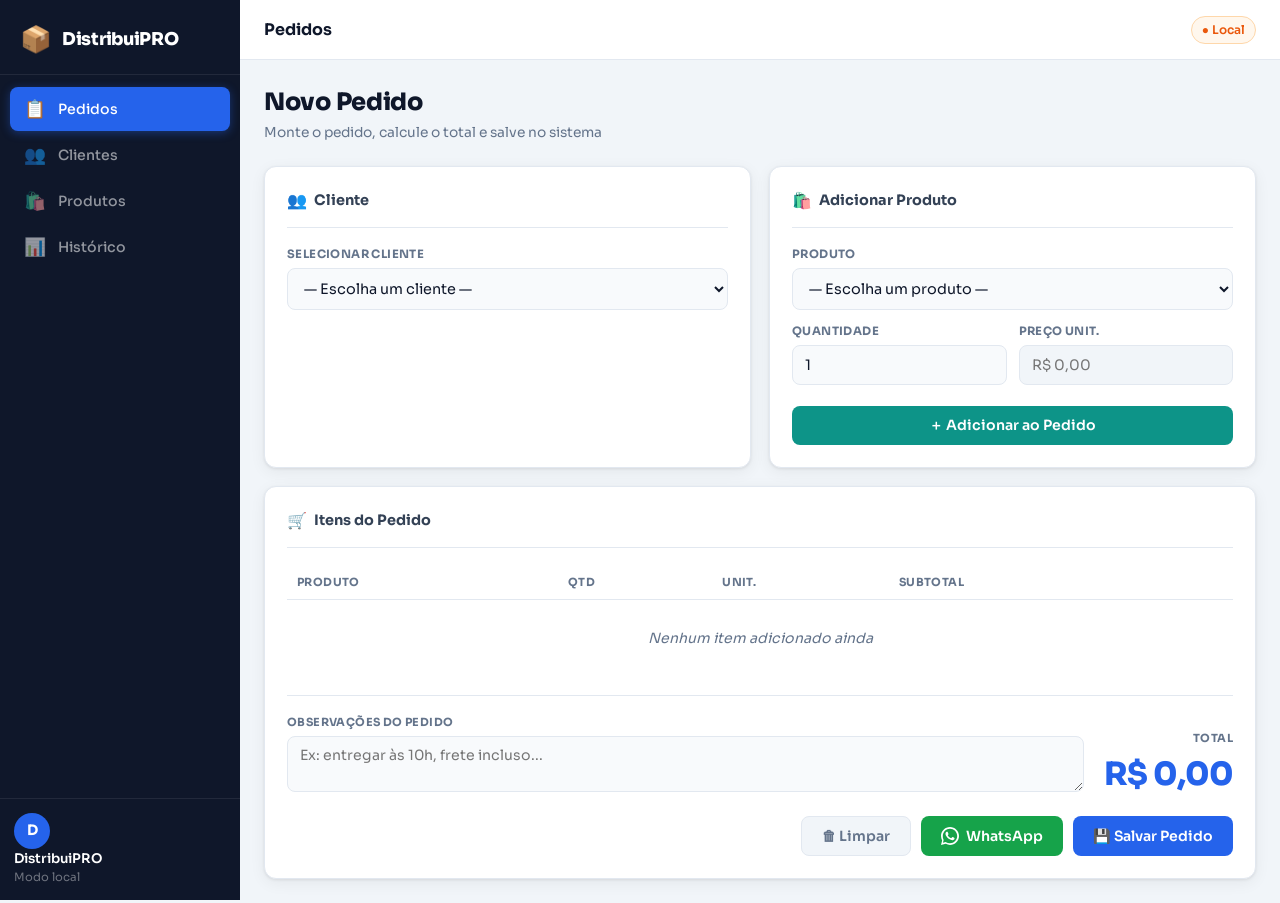
==== app.html @ ff59d77d "Versão inicial do DistribuiPRO Sistema de pedidos para distribuidora com cadastro de clientes, produ" ====
<!DOCTYPE html>
<html lang="pt-BR">
<head>
<meta charset="UTF-8"/>
<meta name="viewport" content="width=device-width, initial-scale=1.0"/>
<title>DistribuiPRO – Sistema</title>
<link href="https://fonts.googleapis.com/css2?family=Sora:wght@300;400;500;600;700;800&display=swap" rel="stylesheet"/>
<link rel="stylesheet" href="style.css"/>
</head>
<body class="app-page">

<!-- SIDEBAR -->
<aside class="sidebar" id="sidebar">
  <div class="sidebar-brand">
    <span class="sidebar-logo">📦</span>
    <span class="sidebar-name">DistribuiPRO</span>
  </div>

  <nav class="sidebar-nav">
    <button class="nav-item active" data-page="pedidos">
      <span class="nav-icon">📋</span><span class="nav-label">Pedidos</span>
    </button>
    <button class="nav-item" data-page="clientes">
      <span class="nav-icon">👥</span><span class="nav-label">Clientes</span>
    </button>
    <button class="nav-item" data-page="produtos">
      <span class="nav-icon">🛍️</span><span class="nav-label">Produtos</span>
    </button>
    <button class="nav-item" data-page="historico">
      <span class="nav-icon">📊</span><span class="nav-label">Histórico</span>
    </button>
  </nav>

  <div class="sidebar-footer">
    <div class="user-info">
      <div class="user-avatar" id="user-avatar">?</div>
      <div class="user-details">
        <span class="user-name" id="user-name">Carregando...</span>
        <span class="user-email" id="user-email"></span>
      </div>
    </div>
    <button class="btn-logout" id="btn-logout" title="Sair">⏻</button>
  </div>
</aside>

<!-- MAIN -->
<div class="app-main">

  <!-- TOP BAR -->
  <header class="topbar">
    <button class="btn-menu" onclick="toggleSidebar()">☰</button>
    <h1 class="topbar-title" id="page-title">Pedidos</h1>
    <div class="topbar-right">
      <span class="sync-badge" id="sync-badge">● Online</span>
    </div>
  </header>

  <!-- PÁGINAS -->
  <div class="page-content">

    <!-- ══════════════════════════════ NOVO PEDIDO ══════════════════════════════ -->
    <section class="page active" id="page-pedidos">
      <div class="page-header">
        <h2>Novo Pedido</h2>
        <p>Monte o pedido, calcule o total e salve no sistema</p>
      </div>

      <div class="grid-2">
        <!-- Cliente -->
        <div class="card">
          <div class="card-head"><span class="card-icon">👥</span> Cliente</div>
          <div class="field">
            <label>Selecionar cliente</label>
            <select id="sel-cliente">
              <option value="">— Escolha um cliente —</option>
            </select>
          </div>
          <div id="info-cliente" class="info-box hidden"></div>
        </div>

        <!-- Produto -->
        <div class="card">
          <div class="card-head"><span class="card-icon">🛍️</span> Adicionar Produto</div>
          <div class="field">
            <label>Produto</label>
            <select id="sel-produto">
              <option value="">— Escolha um produto —</option>
            </select>
          </div>
          <div class="field-row">
            <div class="field">
              <label>Quantidade</label>
              <input type="number" id="qtd-produto" min="1" value="1"/>
            </div>
            <div class="field">
              <label>Preço unit.</label>
              <input type="text" id="preco-unit" readonly placeholder="R$ 0,00"/>
            </div>
          </div>
          <button class="btn btn-teal btn-full mt8" onclick="adicionarItem()">＋ Adicionar ao Pedido</button>
        </div>
      </div>

      <!-- Itens -->
      <div class="card mt">
        <div class="card-head"><span class="card-icon">🛒</span> Itens do Pedido</div>
        <div class="table-wrap">
          <table>
            <thead><tr><th>Produto</th><th>Qtd</th><th>Unit.</th><th>Subtotal</th><th></th></tr></thead>
            <tbody id="tbody-pedido">
              <tr><td colspan="5" class="empty-msg">Nenhum item adicionado ainda</td></tr>
            </tbody>
          </table>
        </div>
        <div class="total-area">
          <div class="obs-area">
            <label class="obs-lbl">Observações do pedido</label>
            <textarea id="obs-pedido" rows="2" placeholder="Ex: entregar às 10h, frete incluso..."></textarea>
          </div>
          <div class="total-box">
            <span>Total</span>
            <strong id="total-display">R$ 0,00</strong>
          </div>
        </div>
        <div class="pedido-btns">
          <button class="btn btn-ghost" onclick="limparPedido()">🗑 Limpar</button>
          <button class="btn btn-wpp" onclick="enviarWhatsApp()">
            <svg width="18" height="18" viewBox="0 0 24 24" fill="currentColor"><path d="M17.472 14.382c-.297-.149-1.758-.867-2.03-.967-.273-.099-.471-.148-.67.15-.197.297-.767.966-.94 1.164-.173.199-.347.223-.644.075-.297-.15-1.255-.463-2.39-1.475-.883-.788-1.48-1.761-1.653-2.059-.173-.297-.018-.458.13-.606.134-.133.298-.347.446-.52.149-.174.198-.298.298-.497.099-.198.05-.371-.025-.52-.075-.149-.669-1.612-.916-2.207-.242-.579-.487-.5-.669-.51a5.526 5.526 0 00-.57-.01c-.198 0-.52.074-.792.372-.272.297-1.04 1.016-1.04 2.479 0 1.462 1.065 2.875 1.213 3.074.149.198 2.096 3.2 5.077 4.487.709.306 1.262.489 1.694.625.712.227 1.36.195 1.871.118.571-.085 1.758-.719 2.006-1.413.248-.694.248-1.289.173-1.413-.074-.124-.272-.198-.57-.347z"/><path d="M12 0C5.373 0 0 5.373 0 12c0 2.137.563 4.136 1.535 5.874L0 24l6.294-1.508A11.954 11.954 0 0012 24c6.627 0 12-5.373 12-12S18.627 0 12 0zm0 21.6a9.567 9.567 0 01-5.29-1.42l-.38-.226-3.738.895.942-3.632-.249-.394A9.567 9.567 0 012.4 12C2.4 6.698 6.698 2.4 12 2.4S21.6 6.698 21.6 12 17.302 21.6 12 21.6z"/></svg>
            WhatsApp
          </button>
          <button class="btn btn-primary" onclick="salvarPedido()">💾 Salvar Pedido</button>
        </div>
      </div>
    </section>

    <!-- ══════════════════════════════ CLIENTES ══════════════════════════════ -->
    <section class="page" id="page-clientes">
      <div class="page-header">
        <h2>Clientes</h2>
        <p>Cadastre e gerencie os clientes da distribuidora</p>
      </div>
      <div class="grid-2">
        <div class="card">
          <div class="card-head"><span class="card-icon" id="cli-form-icon">➕</span> <span id="cli-form-titulo">Novo Cliente</span></div>
          <div class="field"><label>Nome *</label><input type="text" id="cli-nome" placeholder="Nome completo ou empresa"/></div>
          <div class="field"><label>WhatsApp *</label><input type="text" id="cli-whatsapp" placeholder="55 31 99999-0000 (com DDI)"/></div>
          <div class="field"><label>Endereço</label><input type="text" id="cli-endereco" placeholder="Rua, número, bairro"/></div>
          <div class="field"><label>Observação</label><input type="text" id="cli-obs" placeholder="Ex: cliente VIP..."/></div>
          <input type="hidden" id="cli-id"/>
          <div class="form-btns">
            <button class="btn btn-ghost" onclick="cancelarCliente()">Cancelar</button>
            <button class="btn btn-primary" onclick="salvarCliente()">💾 Salvar</button>
          </div>
        </div>
        <div class="card">
          <div class="card-head"><span class="card-icon">📋</span> Clientes <span class="badge" id="cnt-clientes">0</span></div>
          <input class="search-input" type="text" placeholder="🔍 Buscar..." oninput="filtrarClientes(this.value)"/>
          <div id="lista-clientes" class="lista-cards"></div>
        </div>
      </div>
    </section>

    <!-- ══════════════════════════════ PRODUTOS ══════════════════════════════ -->
    <section class="page" id="page-produtos">
      <div class="page-header">
        <h2>Produtos</h2>
        <p>Cadastre os produtos e preços do catálogo</p>
      </div>
      <div class="grid-2">
        <div class="card">
          <div class="card-head"><span class="card-icon" id="prod-form-icon">➕</span> <span id="prod-form-titulo">Novo Produto</span></div>
          <div class="field"><label>Nome *</label><input type="text" id="prod-nome" placeholder="Ex: Balão Metalizado 40cm"/></div>
          <div class="field"><label>Categoria</label><input type="text" id="prod-categoria" placeholder="Ex: Balões, Decoração..."/></div>
          <div class="field"><label>Preço (R$) *</label><input type="number" id="prod-preco" step="0.01" min="0" placeholder="0,00"/></div>
          <div class="field"><label>Unidade</label><input type="text" id="prod-unidade" placeholder="unidade, pacote, caixa..."/></div>
          <input type="hidden" id="prod-id"/>
          <div class="form-btns">
            <button class="btn btn-ghost" onclick="cancelarProduto()">Cancelar</button>
            <button class="btn btn-primary" onclick="salvarProduto()">💾 Salvar</button>
          </div>
        </div>
        <div class="card">
          <div class="card-head"><span class="card-icon">📋</span> Produtos <span class="badge" id="cnt-produtos">0</span></div>
          <input class="search-input" type="text" placeholder="🔍 Buscar..." oninput="filtrarProdutos(this.value)"/>
          <div id="lista-produtos" class="lista-cards"></div>
        </div>
      </div>
    </section>

    <!-- ══════════════════════════════ HISTÓRICO ══════════════════════════════ -->
    <section class="page" id="page-historico">
      <div class="page-header">
        <h2>Histórico de Pedidos</h2>
        <p>Todos os pedidos salvos no sistema</p>
      </div>
      <div class="card">
        <div class="card-head"><span class="card-icon">📊</span> Pedidos Registrados <span class="badge" id="cnt-pedidos">0</span></div>
        <input class="search-input" type="text" placeholder="🔍 Buscar por cliente ou produto..." oninput="filtrarHistorico(this.value)"/>
        <div id="lista-historico" class="lista-cards"></div>
      </div>
    </section>

  </div>
</div>

<!-- TOAST -->
<div id="toast" class="toast"></div>

<script>
  // ── STORAGE ───────────────────────────────────────────────────────────
  const DB = {
    get: (k, def = []) => { try { return JSON.parse(localStorage.getItem(k)) ?? def; } catch { return def; } },
    set: (k, v) => localStorage.setItem(k, JSON.stringify(v))
  };
  const uid = () => Date.now().toString(36) + Math.random().toString(36).slice(2, 5);

  let clientes    = DB.get('dpro_clientes');
  let produtos    = DB.get('dpro_produtos');
  let pedidos     = DB.get('dpro_pedidos');
  let itensPedido = [];

  // ── INIT ──────────────────────────────────────────────────────────────
  document.getElementById('user-name').textContent  = 'DistribuiPRO';
  document.getElementById('user-email').textContent = 'Modo local';
  document.getElementById('user-avatar').textContent = 'D';
  document.getElementById('sync-badge').textContent  = '● Local';
  document.getElementById('sync-badge').style.color  = '#ea580c';
  document.getElementById('sync-badge').style.background = '#fff7ed';
  document.getElementById('sync-badge').style.borderColor = '#fed7aa';
  document.getElementById('btn-logout').style.display = 'none';

  renderClientes();
  renderProdutos();
  renderHistorico();
  popularSelectClientes();
  popularSelectProdutos();

  // ── NAVEGAÇÃO ─────────────────────────────────────────────────────────
  const pageTitles = { pedidos:'Novo Pedido', clientes:'Clientes', produtos:'Produtos', historico:'Histórico' };
  window.navegarPara = page => {
    document.querySelectorAll('.page').forEach(p => p.classList.remove('active'));
    document.querySelectorAll('.nav-item').forEach(n => n.classList.remove('active'));
    document.getElementById('page-' + page).classList.add('active');
    document.querySelector(`[data-page="${page}"]`).classList.add('active');
    document.getElementById('page-title').textContent = pageTitles[page];
  };
  document.querySelectorAll('.nav-item').forEach(btn => {
    btn.addEventListener('click', () => navegarPara(btn.dataset.page));
  });
  window.toggleSidebar = () => document.getElementById('sidebar').classList.toggle('open');

  // ── CLIENTES ──────────────────────────────────────────────────────────
  window.salvarCliente = () => {
    const nome     = document.getElementById('cli-nome').value.trim();
    const whatsapp = document.getElementById('cli-whatsapp').value.trim();
    const endereco = document.getElementById('cli-endereco').value.trim();
    const obs      = document.getElementById('cli-obs').value.trim();
    const id       = document.getElementById('cli-id').value;

    if (!nome)     { toast('Informe o nome do cliente', 'err'); return; }
    if (!whatsapp) { toast('Informe o WhatsApp', 'err'); return; }

    if (id) {
      const idx = clientes.findIndex(c => c.id === id);
      clientes[idx] = { id, nome, whatsapp, endereco, obs };
      toast('Cliente atualizado!');
    } else {
      clientes.push({ id: uid(), nome, whatsapp, endereco, obs, criadoEm: new Date().toISOString() });
      toast('Cliente cadastrado!');
    }
    DB.set('dpro_clientes', clientes);
    cancelarCliente();
    renderClientes();
    popularSelectClientes();
  };

  window.editarCliente = id => {
    const c = clientes.find(c => c.id === id); if (!c) return;
    document.getElementById('cli-id').value       = c.id;
    document.getElementById('cli-nome').value     = c.nome;
    document.getElementById('cli-whatsapp').value = c.whatsapp;
    document.getElementById('cli-endereco').value = c.endereco || '';
    document.getElementById('cli-obs').value      = c.obs || '';
    document.getElementById('cli-form-titulo').textContent = 'Editar Cliente';
    document.getElementById('cli-form-icon').textContent   = '✏️';
  };

  window.excluirCliente = id => {
    if (!confirm('Excluir este cliente?')) return;
    clientes = clientes.filter(c => c.id !== id);
    DB.set('dpro_clientes', clientes);
    renderClientes();
    popularSelectClientes();
    toast('Cliente removido', 'warn');
  };

  window.cancelarCliente = () => {
    ['cli-id','cli-nome','cli-whatsapp','cli-endereco','cli-obs'].forEach(i => document.getElementById(i).value = '');
    document.getElementById('cli-form-titulo').textContent = 'Novo Cliente';
    document.getElementById('cli-form-icon').textContent   = '➕';
  };

  function renderClientes(lista = clientes) {
    document.getElementById('cnt-clientes').textContent = clientes.length;
    const el = document.getElementById('lista-clientes');
    if (!lista.length) { el.innerHTML = '<p class="empty-list">Nenhum cliente cadastrado</p>'; return; }
    el.innerHTML = lista.map(c => `
      <div class="list-item">
        <div class="li-avatar">${c.nome.charAt(0).toUpperCase()}</div>
        <div class="li-info">
          <strong>${c.nome}</strong>
          <span>📱 ${c.whatsapp}${c.endereco ? ' · ' + c.endereco : ''}</span>
        </div>
        <div class="li-actions">
          <button onclick="editarCliente('${c.id}')" title="Editar">✏️</button>
          <button onclick="excluirCliente('${c.id}')" title="Excluir">🗑</button>
        </div>
      </div>`).join('');
  }

  window.filtrarClientes = q => renderClientes(clientes.filter(c =>
    c.nome.toLowerCase().includes(q.toLowerCase()) || c.whatsapp.includes(q)));

  function popularSelectClientes() {
    const sel = document.getElementById('sel-cliente'), val = sel.value;
    sel.innerHTML = '<option value="">— Escolha um cliente —</option>' +
      clientes.map(c => `<option value="${c.id}">${c.nome}</option>`).join('');
    sel.value = val;
  }

  // ── PRODUTOS ──────────────────────────────────────────────────────────
  window.salvarProduto = () => {
    const nome      = document.getElementById('prod-nome').value.trim();
    const categoria = document.getElementById('prod-categoria').value.trim();
    const preco     = parseFloat(document.getElementById('prod-preco').value);
    const unidade   = document.getElementById('prod-unidade').value.trim() || 'unidade';
    const id        = document.getElementById('prod-id').value;

    if (!nome)        { toast('Informe o nome do produto', 'err'); return; }
    if (isNaN(preco)) { toast('Informe um preço válido', 'err'); return; }

    if (id) {
      const idx = produtos.findIndex(p => p.id === id);
      produtos[idx] = { id, nome, categoria, preco, unidade };
      toast('Produto atualizado!');
    } else {
      produtos.push({ id: uid(), nome, categoria, preco, unidade, criadoEm: new Date().toISOString() });
      toast('Produto cadastrado!');
    }
    DB.set('dpro_produtos', produtos);
    cancelarProduto();
    renderProdutos();
    popularSelectProdutos();
  };

  window.editarProduto = id => {
    const p = produtos.find(p => p.id === id); if (!p) return;
    document.getElementById('prod-id').value        = p.id;
    document.getElementById('prod-nome').value      = p.nome;
    document.getElementById('prod-categoria').value = p.categoria || '';
    document.getElementById('prod-preco').value     = p.preco;
    document.getElementById('prod-unidade').value   = p.unidade;
    document.getElementById('prod-form-titulo').textContent = 'Editar Produto';
    document.getElementById('prod-form-icon').textContent   = '✏️';
  };

  window.excluirProduto = id => {
    if (!confirm('Excluir este produto?')) return;
    produtos = produtos.filter(p => p.id !== id);
    DB.set('dpro_produtos', produtos);
    renderProdutos();
    popularSelectProdutos();
    toast('Produto removido', 'warn');
  };

  window.cancelarProduto = () => {
    ['prod-id','prod-nome','prod-categoria','prod-preco','prod-unidade'].forEach(i => document.getElementById(i).value = '');
    document.getElementById('prod-form-titulo').textContent = 'Novo Produto';
    document.getElementById('prod-form-icon').textContent   = '➕';
  };

  function renderProdutos(lista = produtos) {
    document.getElementById('cnt-produtos').textContent = produtos.length;
    const el = document.getElementById('lista-produtos');
    if (!lista.length) { el.innerHTML = '<p class="empty-list">Nenhum produto cadastrado</p>'; return; }
    el.innerHTML = lista.map(p => `
      <div class="list-item">
        <div class="li-avatar cat">${(p.categoria || 'P').charAt(0).toUpperCase()}</div>
        <div class="li-info">
          <strong>${p.nome}</strong>
          <span>${p.categoria ? p.categoria + ' · ' : ''}${moeda(p.preco)} / ${p.unidade}</span>
        </div>
        <div class="li-actions">
          <button onclick="editarProduto('${p.id}')" title="Editar">✏️</button>
          <button onclick="excluirProduto('${p.id}')" title="Excluir">🗑</button>
        </div>
      </div>`).join('');
  }

  window.filtrarProdutos = q => renderProdutos(produtos.filter(p =>
    p.nome.toLowerCase().includes(q.toLowerCase()) || (p.categoria||'').toLowerCase().includes(q.toLowerCase())));

  function popularSelectProdutos() {
    const sel = document.getElementById('sel-produto'), val = sel.value;
    sel.innerHTML = '<option value="">— Escolha um produto —</option>' +
      produtos.map(p => `<option value="${p.id}">${p.nome} — ${moeda(p.preco)}</option>`).join('');
    sel.value = val;
  }

  // ── PEDIDO ────────────────────────────────────────────────────────────
  document.getElementById('sel-cliente').addEventListener('change', function() {
    const c = clientes.find(c => c.id === this.value);
    const el = document.getElementById('info-cliente');
    if (c) { el.classList.remove('hidden'); el.innerHTML = `<strong>${c.nome}</strong><br>📱 ${c.whatsapp}${c.endereco?'<br>📍 '+c.endereco:''}`; }
    else el.classList.add('hidden');
  });

  document.getElementById('sel-produto').addEventListener('change', function() {
    const p = produtos.find(p => p.id === this.value);
    document.getElementById('preco-unit').value = p ? moeda(p.preco) : '';
  });

  window.adicionarItem = () => {
    const prodId = document.getElementById('sel-produto').value;
    const qtd    = parseInt(document.getElementById('qtd-produto').value) || 1;
    if (!prodId) { toast('Selecione um produto', 'warn'); return; }
    const p = produtos.find(p => p.id === prodId); if (!p) return;
    const existe = itensPedido.find(i => i.prodId === prodId);
    if (existe) { existe.qtd += qtd; existe.subtotal = existe.qtd * existe.preco; }
    else itensPedido.push({ id: uid(), prodId: p.id, nome: p.nome, qtd, preco: p.preco, unidade: p.unidade, subtotal: qtd * p.preco });
    document.getElementById('sel-produto').value = '';
    document.getElementById('preco-unit').value  = '';
    document.getElementById('qtd-produto').value = 1;
    renderPedido();
    toast(p.nome + ' adicionado!');
  };

  window.removerItem = id => { itensPedido = itensPedido.filter(i => i.id !== id); renderPedido(); };

  function renderPedido() {
    const tbody = document.getElementById('tbody-pedido');
    if (!itensPedido.length) {
      tbody.innerHTML = '<tr><td colspan="5" class="empty-msg">Nenhum item adicionado ainda</td></tr>';
      document.getElementById('total-display').textContent = 'R$ 0,00';
      return;
    }
    tbody.innerHTML = itensPedido.map(i => `
      <tr>
        <td>${i.nome}</td>
        <td>${i.qtd} ${i.unidade}</td>
        <td>${moeda(i.preco)}</td>
        <td class="td-sub">${moeda(i.subtotal)}</td>
        <td><button class="btn-rm" onclick="removerItem('${i.id}')">✕</button></td>
      </tr>`).join('');
    document.getElementById('total-display').textContent = moeda(itensPedido.reduce((s,i) => s+i.subtotal, 0));
  }

  window.limparPedido = () => {
    if (!itensPedido.length) return;
    if (!confirm('Limpar itens do pedido?')) return;
    itensPedido = [];
    document.getElementById('sel-cliente').value = '';
    document.getElementById('info-cliente').classList.add('hidden');
    document.getElementById('obs-pedido').value = '';
    renderPedido();
    toast('Pedido limpo', 'warn');
  };

  window.salvarPedido = () => {
    const cliId = document.getElementById('sel-cliente').value;
    const obs   = document.getElementById('obs-pedido').value.trim();
    if (!cliId)              { toast('Selecione um cliente', 'warn'); return; }
    if (!itensPedido.length) { toast('Adicione produtos ao pedido', 'warn'); return; }

    const cliente = clientes.find(c => c.id === cliId);
    const total   = itensPedido.reduce((s,i) => s+i.subtotal, 0);
    pedidos.unshift({
      id: uid(), clienteId: cliId, clienteNome: cliente.nome, clienteWpp: cliente.whatsapp,
      itens: [...itensPedido], total, obs, criadoEm: new Date().toISOString()
    });
    DB.set('dpro_pedidos', pedidos);
    toast('Pedido salvo com sucesso! ✅');
    itensPedido = [];
    document.getElementById('sel-cliente').value = '';
    document.getElementById('info-cliente').classList.add('hidden');
    document.getElementById('obs-pedido').value = '';
    renderPedido();
    renderHistorico();
  };

  window.enviarWhatsApp = () => {
    const cliId = document.getElementById('sel-cliente').value;
    const obs   = document.getElementById('obs-pedido').value.trim();
    if (!cliId)              { toast('Selecione um cliente', 'warn'); return; }
    if (!itensPedido.length) { toast('Adicione produtos', 'warn'); return; }
    const cliente = clientes.find(c => c.id === cliId);
    const total   = itensPedido.reduce((s,i) => s+i.subtotal, 0);
    const data    = new Date().toLocaleDateString('pt-BR');
    const linhas  = itensPedido.map(i => `  • ${i.qtd}x ${i.nome} — ${moeda(i.preco)}/un = *${moeda(i.subtotal)}*`).join('\n');
    let msg = `📦 *PEDIDO — DistribuiPRO*\n📅 ${data}\n\n👤 *Cliente:* ${cliente.nome}\n`;
    if (cliente.endereco) msg += `📍 *Endereço:* ${cliente.endereco}\n`;
    msg += `\n🛍️ *Itens:*\n${linhas}\n\n💰 *TOTAL: ${moeda(total)}*`;
    if (obs) msg += `\n\n📝 *Obs:* ${obs}`;
    msg += `\n\n_Obrigado pela preferência!_`;
    window.open(`https://wa.me/${cliente.whatsapp.replace(/\D/g,'')}?text=${encodeURIComponent(msg)}`, '_blank');
  };

  // ── HISTÓRICO ─────────────────────────────────────────────────────────
  function renderHistorico(lista = pedidos) {
    document.getElementById('cnt-pedidos').textContent = pedidos.length;
    const el = document.getElementById('lista-historico');
    if (!lista.length) { el.innerHTML = '<p class="empty-list">Nenhum pedido salvo ainda</p>'; return; }
    el.innerHTML = lista.map(p => {
      const data = new Date(p.criadoEm).toLocaleString('pt-BR');
      return `
        <div class="list-item pedido-item">
          <div class="li-avatar ped">📋</div>
          <div class="li-info">
            <strong>${p.clienteNome}</strong>
            <span>${p.itens.length} produto(s) · ${moeda(p.total)} · ${data}</span>
            <span class="itens-resumo">${p.itens.map(i => `${i.qtd}x ${i.nome}`).join(', ')}</span>
          </div>
          <div class="li-actions">
            <button onclick="reenviarWpp('${p.id}')" title="WhatsApp">📱</button>
            <button onclick="excluirPedido('${p.id}')" title="Excluir">🗑</button>
          </div>
        </div>`;
    }).join('');
  }

  window.filtrarHistorico = q => renderHistorico(pedidos.filter(p =>
    p.clienteNome.toLowerCase().includes(q.toLowerCase()) ||
    p.itens.some(i => i.nome.toLowerCase().includes(q.toLowerCase()))));

  window.excluirPedido = id => {
    if (!confirm('Excluir este pedido?')) return;
    pedidos = pedidos.filter(p => p.id !== id);
    DB.set('dpro_pedidos', pedidos);
    renderHistorico();
    toast('Pedido excluído', 'warn');
  };

  window.reenviarWpp = id => {
    const p = pedidos.find(p => p.id === id); if (!p) return;
    const data   = new Date(p.criadoEm).toLocaleDateString('pt-BR');
    const linhas = p.itens.map(i => `  • ${i.qtd}x ${i.nome} — ${moeda(i.preco)}/un = *${moeda(i.subtotal)}*`).join('\n');
    let msg = `📦 *PEDIDO — DistribuiPRO*\n📅 ${data}\n\n👤 *Cliente:* ${p.clienteNome}\n\n🛍️ *Itens:*\n${linhas}\n\n💰 *TOTAL: ${moeda(p.total)}*`;
    if (p.obs) msg += `\n\n📝 *Obs:* ${p.obs}`;
    window.open(`https://wa.me/${p.clienteWpp.replace(/\D/g,'')}?text=${encodeURIComponent(msg)}`, '_blank');
  };

  // ── UTILS ─────────────────────────────────────────────────────────────
  function moeda(v) { return 'R$ ' + Number(v).toFixed(2).replace('.',',').replace(/\B(?=(\d{3})+(?!\d))/g,'.'); }

  window.toast = (msg, tipo = 'ok') => {
    const el = document.getElementById('toast');
    el.textContent = msg;
    el.className = 'toast show ' + tipo;
    clearTimeout(el._t);
    el._t = setTimeout(() => el.classList.remove('show'), 3000);
  };
</script>
</body>
</html>
---- style.css ----
/* ============================================
   DISTRIBUIPRO — STYLE.CSS
   Design: Profissional, limpo, azul-ardósia
   ============================================ */

:root {
  --primary:   #2563eb;
  --primary-d: #1d4ed8;
  --teal:      #0d9488;
  --teal-d:    #0f766e;
  --green:     #16a34a;
  --orange:    #ea580c;
  --red:       #dc2626;
  --bg:        #f1f5f9;
  --white:     #ffffff;
  --surface:   #f8fafc;
  --border:    #e2e8f0;
  --border2:   #cbd5e1;
  --text:      #0f172a;
  --text2:     #334155;
  --muted:     #64748b;
  --r:         12px;
  --shadow:    0 1px 3px rgba(0,0,0,.08), 0 4px 16px rgba(0,0,0,.06);
  --shadow-lg: 0 4px 24px rgba(0,0,0,.12);
  --font:      'Sora', sans-serif;
}

*, *::before, *::after { box-sizing: border-box; margin: 0; padding: 0; }

body {
  font-family: var(--font);
  color: var(--text);
  font-size: 14px;
  line-height: 1.5;
}

/* ─── AUTH PAGE ─────────────────────────────── */
body.auth-page {
  background: var(--bg);
  min-height: 100vh;
  display: flex;
  align-items: center;
  justify-content: center;
  position: relative;
  overflow: hidden;
}

.auth-bg {
  position: fixed; inset: 0; pointer-events: none; z-index: 0;
}
.auth-shape {
  position: absolute; border-radius: 50%; opacity: .07;
}
.auth-shape.s1 {
  width: 500px; height: 500px; background: var(--primary);
  top: -150px; right: -100px;
}
.auth-shape.s2 {
  width: 300px; height: 300px; background: var(--teal);
  bottom: -80px; left: -60px;
}
.auth-shape.s3 {
  width: 200px; height: 200px; background: var(--primary);
  bottom: 100px; right: 200px;
}

.auth-container {
  position: relative; z-index: 1;
  width: 100%; max-width: 420px;
  padding: 24px 16px;
}

.auth-brand {
  text-align: center; margin-bottom: 28px;
}
.auth-logo {
  font-size: 3rem; display: block; margin-bottom: 8px;
  filter: drop-shadow(0 4px 8px rgba(37,99,235,.3));
}
.auth-brand h1 {
  font-size: 1.8rem; font-weight: 800; color: var(--primary);
  letter-spacing: -0.5px;
}
.auth-brand p {
  color: var(--muted); font-size: .85rem; margin-top: 4px;
}

.auth-card {
  background: var(--white);
  border: 1px solid var(--border);
  border-radius: 16px;
  padding: 32px;
  box-shadow: var(--shadow-lg);
  animation: slideUp .3s ease;
}
@keyframes slideUp {
  from { opacity: 0; transform: translateY(12px); }
  to   { opacity: 1; transform: none; }
}

.auth-card h2 { font-size: 1.3rem; font-weight: 700; margin-bottom: 4px; }
.auth-sub { color: var(--muted); font-size: .85rem; margin-bottom: 20px; }

.auth-divider {
  text-align: center; position: relative; margin: 20px 0;
}
.auth-divider::before {
  content: ''; position: absolute; top: 50%; left: 0; right: 0;
  height: 1px; background: var(--border);
}
.auth-divider span {
  background: var(--white); padding: 0 12px;
  position: relative; color: var(--muted); font-size: .8rem;
}

.auth-footer {
  text-align: center; margin-top: 20px;
  font-size: .75rem; color: var(--muted);
}

.msg-erro {
  background: #fef2f2; border: 1px solid #fecaca;
  color: var(--red); border-radius: 8px;
  padding: 10px 13px; font-size: .84rem;
  margin-bottom: 14px;
}
.msg-ok {
  background: #f0fdf4; border: 1px solid #bbf7d0;
  color: var(--green); border-radius: 8px;
  padding: 10px 13px; font-size: .84rem;
  margin-bottom: 14px;
}

/* ─── APP PAGE ──────────────────────────────── */
body.app-page {
  background: var(--bg);
  display: flex; min-height: 100vh;
}

/* SIDEBAR */
.sidebar {
  width: 240px; flex-shrink: 0;
  background: var(--text);
  display: flex; flex-direction: column;
  height: 100vh; position: sticky; top: 0;
  transition: transform .25s;
}

.sidebar-brand {
  display: flex; align-items: center; gap: 10px;
  padding: 20px 20px 16px;
  border-bottom: 1px solid rgba(255,255,255,.08);
}
.sidebar-logo { font-size: 1.6rem; }
.sidebar-name {
  font-size: 1.1rem; font-weight: 800; color: #fff;
  letter-spacing: -0.3px;
}

.sidebar-nav {
  flex: 1; padding: 12px 10px; display: flex; flex-direction: column; gap: 2px;
}
.nav-item {
  display: flex; align-items: center; gap: 12px;
  width: 100%; padding: 11px 14px; border-radius: 8px;
  border: none; background: transparent;
  color: rgba(255,255,255,.55); cursor: pointer;
  font-family: var(--font); font-size: .88rem; font-weight: 500;
  text-align: left; transition: all .18s;
}
.nav-item:hover { background: rgba(255,255,255,.07); color: rgba(255,255,255,.9); }
.nav-item.active {
  background: var(--primary); color: #fff;
  box-shadow: 0 2px 10px rgba(37,99,235,.4);
}
.nav-icon { font-size: 1.1rem; }

.sidebar-footer {
  padding: 14px 14px;
  border-top: 1px solid rgba(255,255,255,.08);
  display: flex; align-items: center; gap: 10px;
}
.user-avatar {
  width: 36px; height: 36px; border-radius: 50%;
  background: var(--primary); color: #fff;
  display: flex; align-items: center; justify-content: center;
  font-weight: 700; font-size: .9rem; flex-shrink: 0;
}
.user-details { flex: 1; min-width: 0; }
.user-name {
  display: block; font-size: .83rem; font-weight: 600;
  color: #fff; white-space: nowrap; overflow: hidden; text-overflow: ellipsis;
}
.user-email {
  display: block; font-size: .72rem; color: rgba(255,255,255,.4);
  white-space: nowrap; overflow: hidden; text-overflow: ellipsis;
}
.btn-logout {
  background: none; border: none; color: rgba(255,255,255,.4);
  cursor: pointer; font-size: 1.1rem; padding: 4px;
  transition: color .15s; flex-shrink: 0;
}
.btn-logout:hover { color: var(--red); }

/* APP MAIN */
.app-main {
  flex: 1; min-width: 0;
  display: flex; flex-direction: column;
}

/* TOPBAR */
.topbar {
  background: var(--white);
  border-bottom: 1px solid var(--border);
  padding: 0 24px;
  height: 60px;
  display: flex; align-items: center; gap: 16px;
  position: sticky; top: 0; z-index: 50;
}
.btn-menu {
  display: none;
  background: none; border: none;
  font-size: 1.3rem; cursor: pointer; color: var(--muted);
  padding: 4px 8px; border-radius: 6px;
}
.btn-menu:hover { background: var(--bg); }
.topbar-title { font-size: 1rem; font-weight: 700; flex: 1; }
.topbar-right { display: flex; align-items: center; gap: 12px; }
.sync-badge {
  font-size: .75rem; font-weight: 600; color: var(--green);
  background: #f0fdf4; border: 1px solid #bbf7d0;
  padding: 4px 10px; border-radius: 20px;
}

/* PAGE CONTENT */
.page-content { flex: 1; padding: 24px; overflow-y: auto; }
.page { display: none; animation: fadeIn .25s ease; }
.page.active { display: block; }
@keyframes fadeIn { from { opacity: 0; transform: translateY(6px); } to { opacity: 1; transform: none; } }

.page-header { margin-bottom: 22px; }
.page-header h2 { font-size: 1.5rem; font-weight: 800; letter-spacing: -0.3px; }
.page-header p  { color: var(--muted); margin-top: 3px; font-size: .86rem; }

/* GRID */
.grid-2 { display: grid; grid-template-columns: 1fr 1fr; gap: 18px; }
@media (max-width: 860px) { .grid-2 { grid-template-columns: 1fr; } }

/* CARD */
.card {
  background: var(--white);
  border: 1px solid var(--border);
  border-radius: var(--r);
  padding: 22px;
  box-shadow: var(--shadow);
}
.card.mt { margin-top: 18px; }

.card-head {
  display: flex; align-items: center; gap: 7px;
  font-size: .9rem; font-weight: 700;
  color: var(--text2); margin-bottom: 18px;
  padding-bottom: 14px; border-bottom: 1px solid var(--border);
}
.card-icon { font-size: 1rem; }

/* FIELD */
.field { display: flex; flex-direction: column; gap: 5px; margin-bottom: 13px; }
.field:last-child { margin-bottom: 0; }
.field label {
  font-size: .72rem; font-weight: 700;
  color: var(--muted); text-transform: uppercase; letter-spacing: .4px;
}
.field input, .field select, .field textarea {
  border: 1.5px solid var(--border);
  border-radius: 8px; padding: 10px 12px;
  font-family: var(--font); font-size: .9rem;
  color: var(--text); background: var(--surface);
  outline: none; transition: border-color .18s, box-shadow .18s;
}
.field input:focus, .field select:focus, .field textarea:focus {
  border-color: var(--primary);
  box-shadow: 0 0 0 3px rgba(37,99,235,.1);
  background: var(--white);
}
.field input[readonly] { color: var(--muted); background: var(--bg); }
.field-row { display: grid; grid-template-columns: 1fr 1fr; gap: 12px; }
.mt8 { margin-top: 8px; }

/* INFO BOX */
.info-box {
  background: #eff6ff; border: 1px solid #bfdbfe;
  border-radius: 8px; padding: 11px 13px;
  font-size: .86rem; line-height: 1.7; margin-top: 10px;
  color: var(--text2);
}
.info-box strong { color: var(--primary); }

/* BOTÕES */
.btn {
  display: inline-flex; align-items: center; justify-content: center; gap: 7px;
  padding: 10px 20px; border-radius: 8px; border: none;
  font-family: var(--font); font-size: .88rem; font-weight: 600;
  cursor: pointer; transition: all .18s; white-space: nowrap;
}
.btn-primary { background: var(--primary); color: #fff; }
.btn-primary:hover { background: var(--primary-d); transform: translateY(-1px); box-shadow: 0 4px 12px rgba(37,99,235,.3); }
.btn-teal { background: var(--teal); color: #fff; }
.btn-teal:hover { background: var(--teal-d); transform: translateY(-1px); box-shadow: 0 4px 12px rgba(13,148,136,.3); }
.btn-ghost { background: var(--bg); color: var(--muted); border: 1px solid var(--border); }
.btn-ghost:hover { background: var(--border); color: var(--text2); }
.btn-outline { background: transparent; color: var(--primary); border: 1.5px solid var(--primary); }
.btn-outline:hover { background: #eff6ff; }
.btn-wpp { background: #16a34a; color: #fff; }
.btn-wpp:hover { background: #15803d; transform: translateY(-1px); }
.btn-full { width: 100%; }
.btn-text, .btn-loader { display: block; }
.btn-loader { animation: spin 1s linear infinite; }
@keyframes spin { to { transform: rotate(360deg); } }
.form-btns { display: flex; gap: 8px; margin-top: 8px; justify-content: flex-end; }

/* TABELA */
.table-wrap { overflow-x: auto; }
table { width: 100%; border-collapse: collapse; }
thead tr { border-bottom: 1.5px solid var(--border); }
th {
  text-align: left; font-size: .7rem; font-weight: 700;
  color: var(--muted); text-transform: uppercase; letter-spacing: .4px;
  padding: 8px 10px;
}
td { padding: 11px 10px; border-bottom: 1px solid var(--border); font-size: .88rem; vertical-align: middle; }
tbody tr:last-child td { border-bottom: none; }
tbody tr:hover td { background: #f8fafc; }
.empty-msg { text-align: center; color: var(--muted); padding: 28px; font-style: italic; }
.td-sub { font-weight: 700; color: var(--primary); }
.btn-rm {
  background: #fef2f2; border: none; cursor: pointer;
  color: var(--red); font-size: .78rem; font-weight: 600;
  padding: 4px 10px; border-radius: 20px; transition: background .15s;
}
.btn-rm:hover { background: #fee2e2; }

/* TOTAL AREA */
.total-area {
  display: grid; grid-template-columns: 1fr auto; gap: 20px;
  align-items: end; border-top: 1.5px solid var(--border);
  padding-top: 18px; margin-top: 18px;
}
.obs-lbl {
  display: block; font-size: .7rem; font-weight: 700;
  color: var(--muted); text-transform: uppercase; letter-spacing: .4px;
  margin-bottom: 5px;
}
#obs-pedido {
  width: 100%; border: 1.5px solid var(--border); border-radius: 8px;
  padding: 9px 12px; font-family: var(--font); font-size: .88rem;
  color: var(--text); background: var(--surface);
  outline: none; resize: vertical; transition: border-color .18s;
}
#obs-pedido:focus { border-color: var(--primary); background: var(--white); }
.total-box { text-align: right; white-space: nowrap; }
.total-box span {
  display: block; font-size: .7rem; font-weight: 700;
  color: var(--muted); text-transform: uppercase; letter-spacing: .4px; margin-bottom: 3px;
}
.total-box strong {
  font-size: 2rem; font-weight: 800; color: var(--primary); letter-spacing: -1px;
}

.pedido-btns {
  display: flex; gap: 10px; justify-content: flex-end;
  margin-top: 18px; flex-wrap: wrap;
}

/* SEARCH */
.search-input {
  width: 100%; border: 1.5px solid var(--border); border-radius: 8px;
  padding: 10px 13px; font-family: var(--font); font-size: .88rem;
  background: var(--surface); outline: none; color: var(--text);
  margin-bottom: 14px; transition: border-color .18s;
}
.search-input:focus { border-color: var(--primary); background: var(--white); }

/* LISTA CARDS */
.lista-cards { display: flex; flex-direction: column; gap: 8px; max-height: 480px; overflow-y: auto; }
.list-item {
  display: flex; align-items: center; gap: 12px;
  padding: 12px 14px; border-radius: 10px;
  border: 1.5px solid var(--border); background: var(--surface);
  transition: border-color .15s;
}
.list-item:hover { border-color: var(--primary); background: #eff6ff; }
.list-item.pedido-item { flex-wrap: wrap; }

.li-avatar {
  width: 38px; height: 38px; border-radius: 10px; flex-shrink: 0;
  background: linear-gradient(135deg, var(--primary), #60a5fa);
  color: #fff; font-size: 1rem; font-weight: 700;
  display: flex; align-items: center; justify-content: center;
}
.li-avatar.cat { background: linear-gradient(135deg, var(--teal), #34d399); }
.li-avatar.ped { background: linear-gradient(135deg, #7c3aed, #a78bfa); font-size: 1.1rem; }

.li-info { flex: 1; min-width: 0; }
.li-info strong { display: block; font-size: .9rem; font-weight: 700; }
.li-info span { display: block; font-size: .78rem; color: var(--muted); margin-top: 2px; }
.itens-resumo { font-style: italic !important; font-size: .75rem !important; }

.li-actions { display: flex; gap: 4px; }
.li-actions button {
  background: none; border: none; cursor: pointer;
  font-size: .9rem; padding: 5px 7px; border-radius: 6px;
  transition: background .15s;
}
.li-actions button:hover { background: var(--bg); }

.badge {
  background: var(--primary); color: #fff;
  font-size: .7rem; font-weight: 700;
  padding: 2px 8px; border-radius: 20px;
  margin-left: 6px;
}

.empty-list {
  text-align: center; color: var(--muted);
  padding: 28px; font-style: italic; font-size: .88rem;
}

/* TOAST */
.toast {
  position: fixed; bottom: 24px; left: 50%;
  transform: translateX(-50%) translateY(80px);
  background: var(--text); color: #fff;
  padding: 12px 24px; border-radius: 50px;
  font-size: .88rem; font-weight: 600;
  box-shadow: 0 6px 24px rgba(0,0,0,.2);
  z-index: 9999; transition: transform .3s cubic-bezier(.34,1.56,.64,1), opacity .3s;
  opacity: 0; pointer-events: none;
}
.toast.show   { transform: translateX(-50%) translateY(0); opacity: 1; }
.toast.ok     { background: var(--green); }
.toast.err    { background: var(--red); }
.toast.warn   { background: var(--orange); }

/* SCROLLBAR */
::-webkit-scrollbar { width: 5px; }
::-webkit-scrollbar-track { background: transparent; }
::-webkit-scrollbar-thumb { background: var(--border2); border-radius: 3px; }
::-webkit-scrollbar-thumb:hover { background: var(--primary); }

/* HIDDEN */
.hidden { display: none !important; }

/* RESPONSIVE */
@media (max-width: 768px) {
  .sidebar {
    position: fixed; left: 0; top: 0; bottom: 0; z-index: 200;
    transform: translateX(-100%);
  }
  .sidebar.open { transform: none; }
  .btn-menu { display: flex; }
  .page-content { padding: 16px; }
  .total-area { grid-template-columns: 1fr; }
  .total-box { text-align: left; }
}
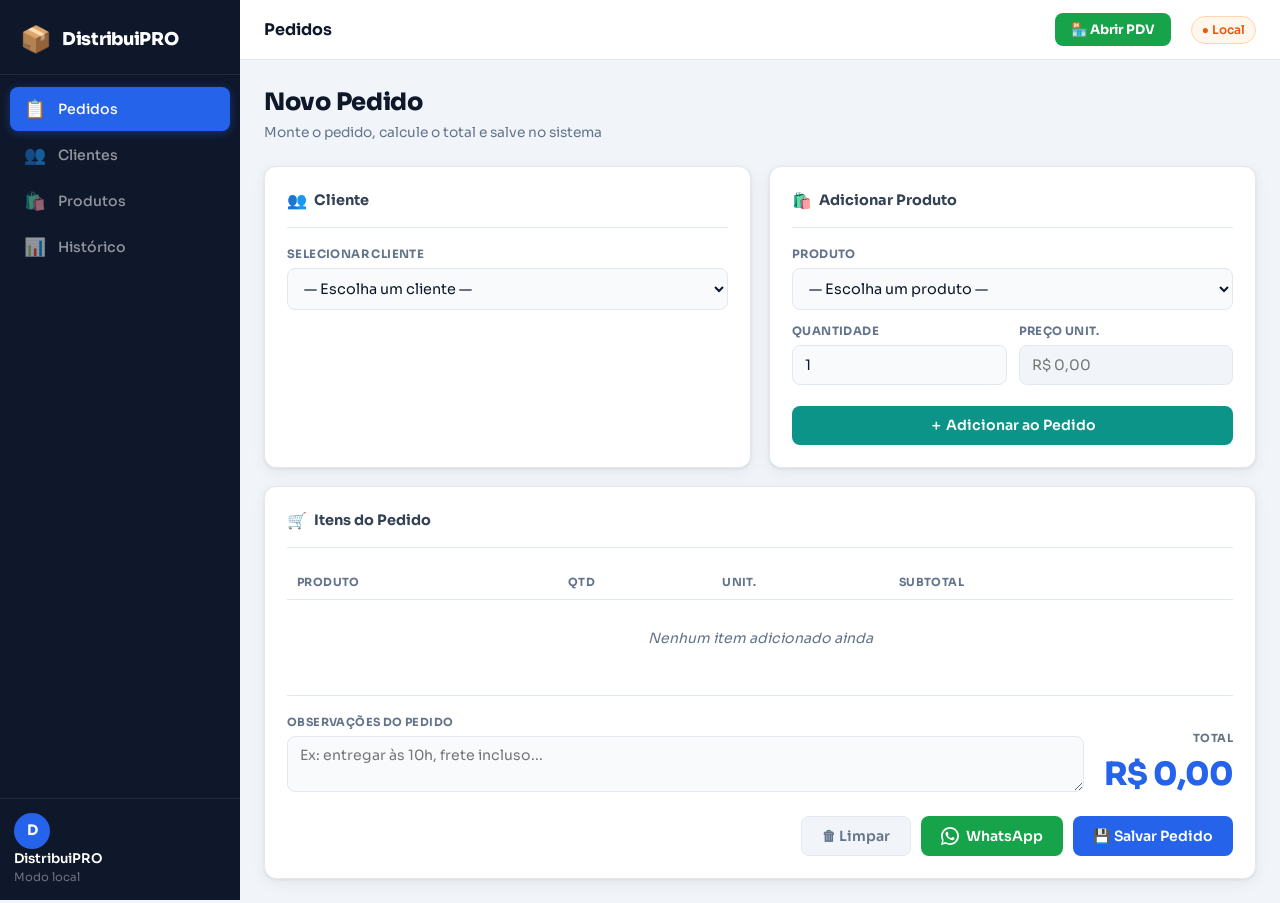
==== commit 0fb89196: "Adiciona PDV com caixa, leitor de código e sangria - pdv.html: login, abertura/fechamento de caixa, " ====
--- a/app.html
+++ b/app.html
@@ -51,6 +51,7 @@
     <button class="btn-menu" onclick="toggleSidebar()">☰</button>
     <h1 class="topbar-title" id="page-title">Pedidos</h1>
     <div class="topbar-right">
+      <a href="pdv.html" style="background:#16a34a;color:white;border:none;border-radius:8px;padding:7px 16px;font-size:13px;font-weight:700;text-decoration:none;margin-right:8px">🏪 Abrir PDV</a>
       <span class="sync-badge" id="sync-badge">● Online</span>
     </div>
   </header>
@@ -169,10 +170,11 @@
       <div class="grid-2">
         <div class="card">
           <div class="card-head"><span class="card-icon" id="prod-form-icon">➕</span> <span id="prod-form-titulo">Novo Produto</span></div>
-          <div class="field"><label>Nome *</label><input type="text" id="prod-nome" placeholder="Ex: Balão Metalizado 40cm"/></div>
-          <div class="field"><label>Categoria</label><input type="text" id="prod-categoria" placeholder="Ex: Balões, Decoração..."/></div>
+          <div class="field"><label>Nome *</label><input type="text" id="prod-nome" placeholder="Ex: Água 20L, Gás 13kg..."/></div>
+          <div class="field"><label>Código de Barras</label><input type="text" id="prod-codigo" placeholder="Ex: 7891234567890"/></div>
+          <div class="field"><label>Categoria</label><input type="text" id="prod-categoria" placeholder="Ex: Água, Gás, Bebida..."/></div>
           <div class="field"><label>Preço (R$) *</label><input type="number" id="prod-preco" step="0.01" min="0" placeholder="0,00"/></div>
-          <div class="field"><label>Unidade</label><input type="text" id="prod-unidade" placeholder="unidade, pacote, caixa..."/></div>
+          <div class="field"><label>Unidade</label><input type="text" id="prod-unidade" placeholder="unidade, galão, botijão..."/></div>
           <input type="hidden" id="prod-id"/>
           <div class="form-btns">
             <button class="btn btn-ghost" onclick="cancelarProduto()">Cancelar</button>
@@ -331,6 +333,7 @@
   // ── PRODUTOS ──────────────────────────────────────────────────────────
   window.salvarProduto = () => {
     const nome      = document.getElementById('prod-nome').value.trim();
+    const codigo    = document.getElementById('prod-codigo').value.trim();
     const categoria = document.getElementById('prod-categoria').value.trim();
     const preco     = parseFloat(document.getElementById('prod-preco').value);
     const unidade   = document.getElementById('prod-unidade').value.trim() || 'unidade';
@@ -341,10 +344,10 @@
 
     if (id) {
       const idx = produtos.findIndex(p => p.id === id);
-      produtos[idx] = { id, nome, categoria, preco, unidade };
+      produtos[idx] = { id, nome, codigo, categoria, preco, unidade };
       toast('Produto atualizado!');
     } else {
-      produtos.push({ id: uid(), nome, categoria, preco, unidade, criadoEm: new Date().toISOString() });
+      produtos.push({ id: uid(), nome, codigo, categoria, preco, unidade, criadoEm: new Date().toISOString() });
       toast('Produto cadastrado!');
     }
     DB.set('dpro_produtos', produtos);
@@ -357,6 +360,7 @@
     const p = produtos.find(p => p.id === id); if (!p) return;
     document.getElementById('prod-id').value        = p.id;
     document.getElementById('prod-nome').value      = p.nome;
+    document.getElementById('prod-codigo').value    = p.codigo || '';
     document.getElementById('prod-categoria').value = p.categoria || '';
     document.getElementById('prod-preco').value     = p.preco;
     document.getElementById('prod-unidade').value   = p.unidade;
@@ -374,7 +378,7 @@
   };
 
   window.cancelarProduto = () => {
-    ['prod-id','prod-nome','prod-categoria','prod-preco','prod-unidade'].forEach(i => document.getElementById(i).value = '');
+    ['prod-id','prod-nome','prod-codigo','prod-categoria','prod-preco','prod-unidade'].forEach(i => document.getElementById(i).value = '');
     document.getElementById('prod-form-titulo').textContent = 'Novo Produto';
     document.getElementById('prod-form-icon').textContent   = '➕';
   };
